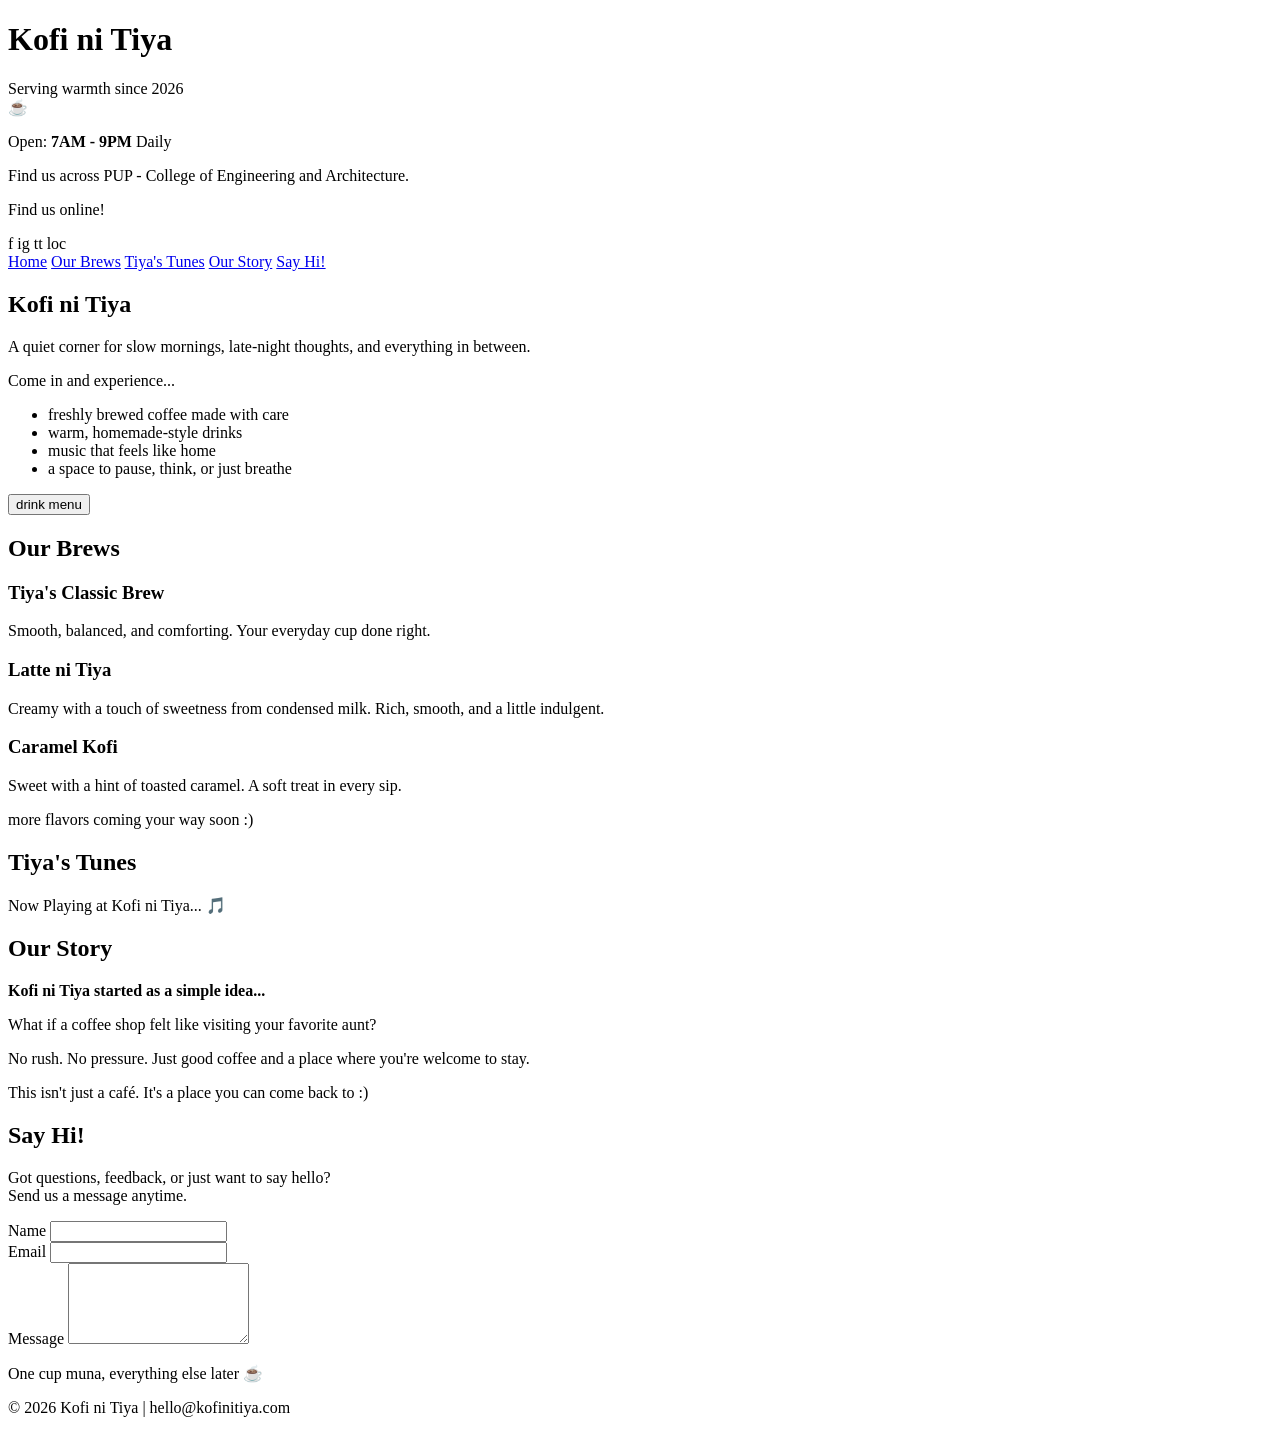
==== html-with-css/index.html @ e216ce56 "feat: add complete HTML structure for Kofi ni Tiya coffee shop" ====
<!DOCTYPE html>
<html lang="en">
<head>
    <meta charset="UTF-8">
    <meta name="viewport" content="width=device-width, initial-scale=1.0">
    <title>Kofi ni Tiya</title>
    <link rel="stylesheet" href="/html-with-css/style.css">
</head>
<body>
    <div class="container">
        <!-- Header -->
        <header>
            <div class="logo-area">
                <h1 class="brand-name">Kofi ni Tiya</h1>
                <span class="tagline">Serving warmth since 2026</span>
                <div class="coffee-icon">☕</div>
            </div>

            <div class="info-area">
                <p class="hours">Open: <strong>7AM - 9PM</strong> Daily</p>
                <p class="location">Find us across PUP - College of Engineering and Architecture.</p>
            </div>

            <div class="social-area">
                <p>Find us online!</p>
                <div class="social-icons">
                <span>f</span> <span>ig</span> <span>tt</span> <span>loc</span>
                </div>
            </div>
        </header>

        <!-- Static -->
        <aside>
            <nav>
                <a href="#home">Home</a>
                <a href="#brews">Our Brews</a>
                <a href="#tunes">Tiya's Tunes</a>
                <a href="#story">Our Story</a>
                <a href="#contact">Say Hi!</a>
            </nav>
        </aside>

        <!-- Main Content: scrollable -->
        <main>

        <!-- Section: Hero / Intro -->
        <section class="hero">
            <div class="hero-text">
                <h2 class="section-title">Kofi ni Tiya</h2>
                <p class="subtitle">A quiet corner for slow mornings, late-night thoughts, and everything in between.</p>
                <p class="intro-lead">Come in and experience...</p>
                <ul>
                    <li>freshly brewed coffee made with care</li>
                    <li>warm, homemade-style drinks</li>
                    <li>music that feels like home</li>
                    <li>a space to pause, think, or just breathe</li>
                </ul>
                <button class="btn-primary">drink menu</button>
            </div>
                <div class="hero-image">
                    <!-- latte art image placeholder  -->
                </div>
        </section>

        <div class="divider"></div>

        <!-- Section: Our Brews -->
        <section id="brews" class="brews">
            <h2 class="section-title">Our Brews</h2>
            <div class="brew-grid">

                <!-- Brew Card 1 -->
                <div class="brew-card">
                    <div class="brew-img-top"></div>
                    <div class="brew-details">
                    <h3>Tiya's Classic Brew</h3>
                    <p>Smooth, balanced, and comforting. Your everyday cup done right.</p>
                    </div>
                </div>

                <!-- Brew Card 2 -->
                <div class="brew-card">
                    <div class="brew-img-top"></div>
                    <div class="brew-details">
                    <h3>Latte ni Tiya</h3>
                    <p>Creamy with a touch of sweetness from condensed milk. Rich, smooth, and a little indulgent.</p>
                    </div>
                </div>

                <!-- Brew Card 3 -->
                <div class="brew-card">
                    <div class="brew-img-top"></div>
                    <div class="brew-details">
                    <h3>Caramel Kofi</h3>
                    <p>Sweet with a hint of toasted caramel. A soft treat in every sip.</p>
                    </div>
                </div>
            </div>
            
            <p class="more-flavors">more flavors coming your way soon :)</p>
        </section>

        <div class="divider"></div>

        <!-- Section: Tiya's Tunes -->
        <section id="tunes" class="tunes">
            <h2 class="section-title">Tiya's Tunes</h2>
            <p>Now Playing at Kofi ni Tiya... 🎵</p>
                <div class="music-placeholder">
                <!-- apple music playlist placeholder  -->
                </div>
        </section>

        <div class="divider"></div>

        <!-- Section: Our Story -->
        <section id="story" class="story">
            <h2 class="section-title">Our Story</h2>
            <div class="story-content">
                <div class="story-text">
                    <p><strong>Kofi ni Tiya started as a simple idea...</strong></p>
                    <p>What if a coffee shop felt like visiting your favorite aunt?</p>
                    <p>No rush. No pressure. Just good coffee and a place where you're welcome to stay.</p>
                    <p>This isn't just a café. It's a place you can come back to :)</p>
                </div>
                <div class="story-image">
                    <!-- Simple CSS Art for Coffee Cup -->
                    <div class="cup-art">
                    <div class="cup-body"></div>
                    <div class="cup-handle"></div>
                    <div class="cup-plate"></div>
                    <div class="cup-steam"></div>
                </div>
            </div>
        </section>

        <div class="divider"></div>

        <!-- Section: Say Hi -->
        <section id="contact" class="contact">
            <h2 class="section-title">Say Hi!</h2>
            <p class="contact-intro">Got questions, feedback, or just want to say hello?<br>Send us a message anytime.</p>
            
            <form class="contact-form">
            <div class="form-row">
                <label>Name</label>
                <input type="text">
            </div>
            <div class="form-row">
                <label>Email</label>
                <input type="email">
            </div>
            <div class="form-row">
                <label>Message</label>
                <textarea rows="5"></textarea>
            </div>
            <!-- Submit button isn't in image, but good for UX, keeping it hidden or simple -->
            </form>
        </section>

        </main>

        <!-- Footer -->
        <footer>
        <p class="tagline-footer">One cup muna, everything else later ☕</p>
        <p class="copyright">© 2026 Kofi ni Tiya | hello@kofinitiya.com</p>
        </footer>
    </div>
</body>
</html>
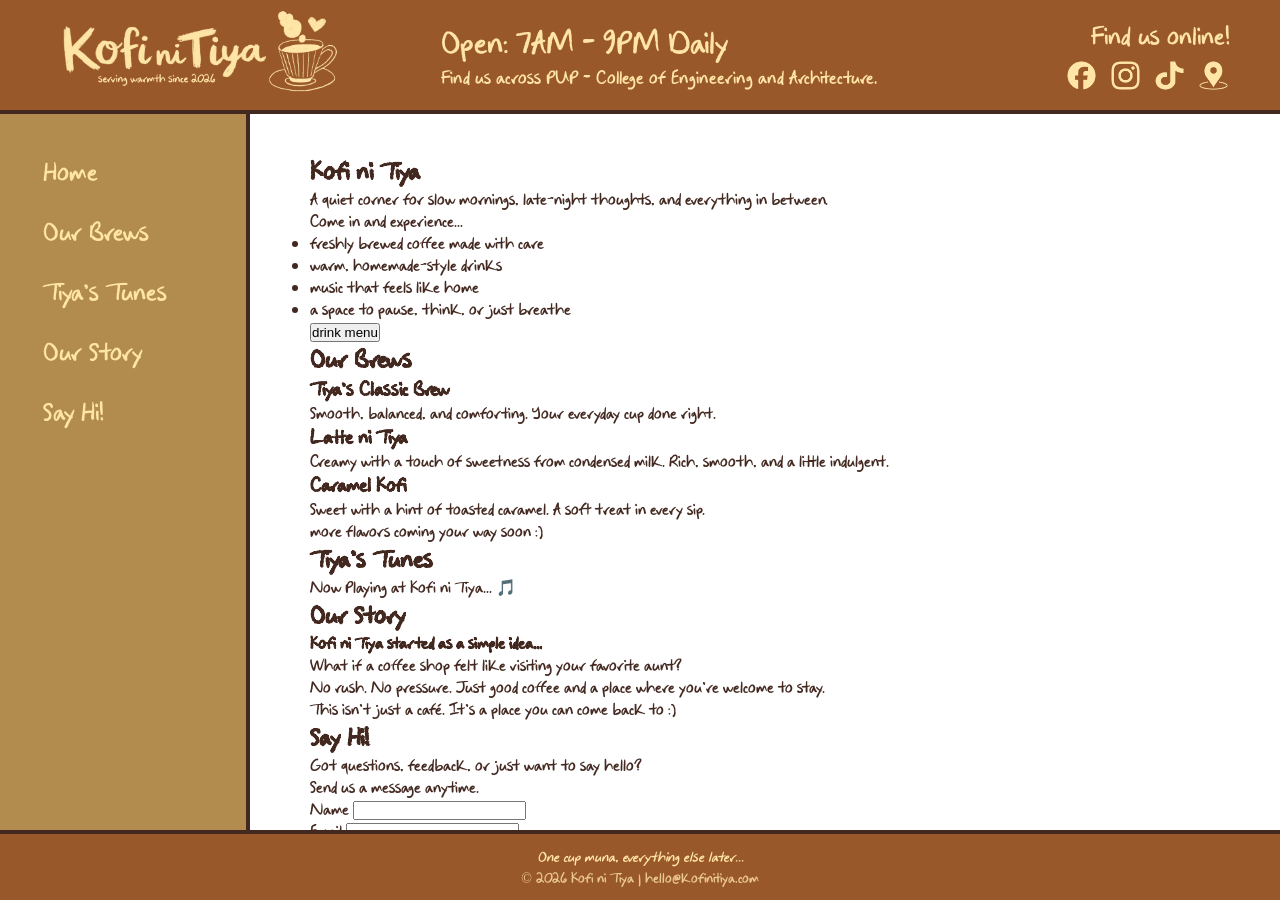
==== commit cb219f60: "feat: add style with header, footer, sidebar and other global style" ====
--- a/html-with-css/index.html
+++ b/html-with-css/index.html
@@ -11,158 +11,168 @@
         <!-- Header -->
         <header>
             <div class="logo-area">
-                <h1 class="brand-name">Kofi ni Tiya</h1>
-                <span class="tagline">Serving warmth since 2026</span>
-                <div class="coffee-icon">☕</div>
+                <img src="/html-with-css/assets/images/kofi_ni_tiya_stnd_logo.png" alt="Kofi ni Tiya Logo" class="logo">
             </div>
 
             <div class="info-area">
-                <p class="hours">Open: <strong>7AM - 9PM</strong> Daily</p>
+                <p class="hours">Open: 7AM - 9PM Daily</p>
                 <p class="location">Find us across PUP - College of Engineering and Architecture.</p>
             </div>
 
             <div class="social-area">
                 <p>Find us online!</p>
                 <div class="social-icons">
-                <span>f</span> <span>ig</span> <span>tt</span> <span>loc</span>
+                    <a href="https://facebook.com" class="social-link" title="Facebook" aria-label="Facebook" target="_blank" rel="noopener noreferrer">
+                        <img src="/html-with-css/assets/icons/facebook.png" alt="Facebook icon">
+                    </a>
+                    <a href="https://instagram.com" class="social-link" title="Instagram" aria-label="Instagram" target="_blank" rel="noopener noreferrer">
+                        <img src="/html-with-css/assets/icons/instagram.png" alt="Instagram icon">
+                    </a>
+                    <a href="https://tiktok.com" class="social-link" title="TikTok" aria-label="TikTok" target="_blank" rel="noopener noreferrer">
+                        <img src="/html-with-css/assets/icons/tiktok.png" alt="TikTok icon">
+                    </a>
+                    <a href="https://maps.google.com" class="social-link" title="Location" aria-label="Location" target="_blank" rel="noopener noreferrer">
+                        <img src="/html-with-css/assets/icons/google_maps.png" alt="Google Maps icon">
+                    </a>
                 </div>
             </div>
         </header>
 
         <!-- Static -->
-        <aside>
-            <nav>
-                <a href="#home">Home</a>
-                <a href="#brews">Our Brews</a>
-                <a href="#tunes">Tiya's Tunes</a>
-                <a href="#story">Our Story</a>
-                <a href="#contact">Say Hi!</a>
-            </nav>
-        </aside>
+        <div class="content-wrapper">
+            <aside>
+                <nav>
+                    <a href="#home">Home</a>
+                    <a href="#brews">Our Brews</a>
+                    <a href="#tunes">Tiya's Tunes</a>
+                    <a href="#story">Our Story</a>
+                    <a href="#contact">Say Hi!</a>
+                </nav>
+            </aside>
 
-        <!-- Main Content: scrollable -->
-        <main>
+            <!-- Main Content: scrollable -->
+            <main>
 
-        <!-- Section: Hero / Intro -->
-        <section class="hero">
-            <div class="hero-text">
-                <h2 class="section-title">Kofi ni Tiya</h2>
-                <p class="subtitle">A quiet corner for slow mornings, late-night thoughts, and everything in between.</p>
-                <p class="intro-lead">Come in and experience...</p>
-                <ul>
-                    <li>freshly brewed coffee made with care</li>
-                    <li>warm, homemade-style drinks</li>
-                    <li>music that feels like home</li>
-                    <li>a space to pause, think, or just breathe</li>
-                </ul>
-                <button class="btn-primary">drink menu</button>
-            </div>
-                <div class="hero-image">
-                    <!-- latte art image placeholder  -->
+            <!-- Section: Hero / Intro -->
+            <section class="hero">
+                <div class="hero-text">
+                    <h2 class="section-title">Kofi ni Tiya</h2>
+                    <p class="subtitle">A quiet corner for slow mornings, late-night thoughts, and everything in between.</p>
+                    <p class="intro-lead">Come in and experience...</p>
+                    <ul>
+                        <li>freshly brewed coffee made with care</li>
+                        <li>warm, homemade-style drinks</li>
+                        <li>music that feels like home</li>
+                        <li>a space to pause, think, or just breathe</li>
+                    </ul>
+                    <button class="btn-primary">drink menu</button>
                 </div>
-        </section>
+                    <div class="hero-image">
+                        <!-- latte art image placeholder  -->
+                    </div>
+            </section>
 
-        <div class="divider"></div>
+            <div class="divider"></div>
 
-        <!-- Section: Our Brews -->
-        <section id="brews" class="brews">
-            <h2 class="section-title">Our Brews</h2>
-            <div class="brew-grid">
+            <!-- Section: Our Brews -->
+            <section id="brews" class="brews">
+                <h2 class="section-title">Our Brews</h2>
+                <div class="brew-grid">
 
-                <!-- Brew Card 1 -->
-                <div class="brew-card">
-                    <div class="brew-img-top"></div>
-                    <div class="brew-details">
-                    <h3>Tiya's Classic Brew</h3>
-                    <p>Smooth, balanced, and comforting. Your everyday cup done right.</p>
+                    <!-- Brew Card 1 -->
+                    <div class="brew-card">
+                        <div class="brew-img-top"></div>
+                        <div class="brew-details">
+                        <h3>Tiya's Classic Brew</h3>
+                        <p>Smooth, balanced, and comforting. Your everyday cup done right.</p>
+                        </div>
+                    </div>
+
+                    <!-- Brew Card 2 -->
+                    <div class="brew-card">
+                        <div class="brew-img-top"></div>
+                        <div class="brew-details">
+                        <h3>Latte ni Tiya</h3>
+                        <p>Creamy with a touch of sweetness from condensed milk. Rich, smooth, and a little indulgent.</p>
+                        </div>
+                    </div>
+
+                    <!-- Brew Card 3 -->
+                    <div class="brew-card">
+                        <div class="brew-img-top"></div>
+                        <div class="brew-details">
+                        <h3>Caramel Kofi</h3>
+                        <p>Sweet with a hint of toasted caramel. A soft treat in every sip.</p>
+                        </div>
                     </div>
                 </div>
+                
+                <p class="more-flavors">more flavors coming your way soon :)</p>
+            </section>
 
-                <!-- Brew Card 2 -->
-                <div class="brew-card">
-                    <div class="brew-img-top"></div>
-                    <div class="brew-details">
-                    <h3>Latte ni Tiya</h3>
-                    <p>Creamy with a touch of sweetness from condensed milk. Rich, smooth, and a little indulgent.</p>
+            <div class="divider"></div>
+
+            <!-- Section: Tiya's Tunes -->
+            <section id="tunes" class="tunes">
+                <h2 class="section-title">Tiya's Tunes</h2>
+                <p>Now Playing at Kofi ni Tiya... 🎵</p>
+                    <div class="music-placeholder">
+                    <!-- apple music playlist placeholder  -->
+                    </div>
+            </section>
+
+            <div class="divider"></div>
+
+            <!-- Section: Our Story -->
+            <section id="story" class="story">
+                <h2 class="section-title">Our Story</h2>
+                <div class="story-content">
+                    <div class="story-text">
+                        <p><strong>Kofi ni Tiya started as a simple idea...</strong></p>
+                        <p>What if a coffee shop felt like visiting your favorite aunt?</p>
+                        <p>No rush. No pressure. Just good coffee and a place where you're welcome to stay.</p>
+                        <p>This isn't just a café. It's a place you can come back to :)</p>
+                    </div>
+                    <div class="story-image">
+                        <!-- Simple CSS Art for Coffee Cup -->
+                        <div class="cup-art">
+                        <div class="cup-body"></div>
+                        <div class="cup-handle"></div>
+                        <div class="cup-plate"></div>
+                        <div class="cup-steam"></div>
                     </div>
                 </div>
+            </section>
 
-                <!-- Brew Card 3 -->
-                <div class="brew-card">
-                    <div class="brew-img-top"></div>
-                    <div class="brew-details">
-                    <h3>Caramel Kofi</h3>
-                    <p>Sweet with a hint of toasted caramel. A soft treat in every sip.</p>
-                    </div>
+            <div class="divider"></div>
+
+            <!-- Section: Say Hi -->
+            <section id="contact" class="contact">
+                <h2 class="section-title">Say Hi!</h2>
+                <p class="contact-intro">Got questions, feedback, or just want to say hello?<br>Send us a message anytime.</p>
+                
+                <form class="contact-form">
+                <div class="form-row">
+                    <label>Name</label>
+                    <input type="text">
                 </div>
-            </div>
-            
-            <p class="more-flavors">more flavors coming your way soon :)</p>
-        </section>
-
-        <div class="divider"></div>
-
-        <!-- Section: Tiya's Tunes -->
-        <section id="tunes" class="tunes">
-            <h2 class="section-title">Tiya's Tunes</h2>
-            <p>Now Playing at Kofi ni Tiya... 🎵</p>
-                <div class="music-placeholder">
-                <!-- apple music playlist placeholder  -->
+                <div class="form-row">
+                    <label>Email</label>
+                    <input type="email">
                 </div>
-        </section>
-
-        <div class="divider"></div>
-
-        <!-- Section: Our Story -->
-        <section id="story" class="story">
-            <h2 class="section-title">Our Story</h2>
-            <div class="story-content">
-                <div class="story-text">
-                    <p><strong>Kofi ni Tiya started as a simple idea...</strong></p>
-                    <p>What if a coffee shop felt like visiting your favorite aunt?</p>
-                    <p>No rush. No pressure. Just good coffee and a place where you're welcome to stay.</p>
-                    <p>This isn't just a café. It's a place you can come back to :)</p>
+                <div class="form-row">
+                    <label>Message</label>
+                    <textarea rows="5"></textarea>
                 </div>
-                <div class="story-image">
-                    <!-- Simple CSS Art for Coffee Cup -->
-                    <div class="cup-art">
-                    <div class="cup-body"></div>
-                    <div class="cup-handle"></div>
-                    <div class="cup-plate"></div>
-                    <div class="cup-steam"></div>
-                </div>
-            </div>
-        </section>
-
-        <div class="divider"></div>
-
-        <!-- Section: Say Hi -->
-        <section id="contact" class="contact">
-            <h2 class="section-title">Say Hi!</h2>
-            <p class="contact-intro">Got questions, feedback, or just want to say hello?<br>Send us a message anytime.</p>
-            
-            <form class="contact-form">
-            <div class="form-row">
-                <label>Name</label>
-                <input type="text">
-            </div>
-            <div class="form-row">
-                <label>Email</label>
-                <input type="email">
-            </div>
-            <div class="form-row">
-                <label>Message</label>
-                <textarea rows="5"></textarea>
-            </div>
-            <!-- Submit button isn't in image, but good for UX, keeping it hidden or simple -->
-            </form>
-        </section>
-
-        </main>
+                <!-- Submit button isn't in image, but good for UX, keeping it hidden or simple -->
+                </form>
+            </section>
+            </main>
+        </div>
 
         <!-- Footer -->
         <footer>
-        <p class="tagline-footer">One cup muna, everything else later ☕</p>
+        <p class="tagline-footer">One cup muna, everything else later...</p>
         <p class="copyright">© 2026 Kofi ni Tiya | hello@kofinitiya.com</p>
         </footer>
     </div>
--- a/html-with-css/style.css
+++ b/html-with-css/style.css
@@ -0,0 +1,243 @@
+:root{
+    /* Font Size */
+    --fs-xs: 13px;
+    --fs-sm: 14px;
+    --fs-base: 16px;
+    --fs-base-lg: 18px; 
+    --fs-md: 20px;
+    --fs-lg: 25px;
+    --fs-xl: 31px;
+    --fs-xxl: 39px;
+    --fs-hero: 49px;
+    
+    /* Color Styles */
+    --dark-brown: #432820;
+    --dark-gray-brown: #99582a;
+    --gray-orange: #b28b4e;
+    --light-orange: #ffe6a7;
+
+    /*  
+    --light-orange: #ffe6a7; Used for accents 
+    --bg-cream: #ffefc8;     The main background color 
+    --bg-sidebar: #c69c64;   Sidebar background 
+    --bg-header: #8f5c36;   Header background
+    --bg-footer: #8f5c36;    Footer background
+    */
+    
+    /* Font Name Assigning */
+    --font-main: 'Bright Chalk', cursive;
+    --secondary-font: 'Nunito', sans-serif;
+}
+
+/* Fonts */
+@font-face {
+    font-family: 'Bright Chalk';
+    src: url(../html-with-css/assets/fonts/Bright-Chalk/Bright\ Chalk.ttf) format('truetype'),
+        url(../html-with-css/assets/fonts/Bright-Chalk/Bright\ Chalk.woff) format('woff');
+    font-style: normal;
+    font-weight: lighter;
+}
+
+@font-face {
+    font-family: 'Nunito';
+    src: url(../html-with-css/assets/fonts/Nunito/Nunito-Regular.ttf) format('truetype'),
+        url(../html-with-css/assets/fonts/Nunito/Nunito-Regular.woff) format('woff');
+    font-style: normal;
+    font-weight: normal;
+}
+
+/* Reset & Base */
+* {
+    box-sizing: border-box;
+    margin: 0;
+    padding: 0;
+}
+
+body {
+    height: 100%;
+    overflow: hidden;
+    font-family: var(--font-main);
+    color: var(--dark-brown);
+}
+
+/* === MAIN CONTAINER === */
+.container {
+    display: flex;
+    flex-direction: column;
+    height: 100vh;
+}
+
+/* === HEADER === */
+header {
+    flex: 0 0 80px;
+    display: flex;
+    background-color: var(--dark-gray-brown);
+    color: var(--dark-brown);
+    align-items: center;
+    justify-content: space-between;
+    padding: 5px 50px;
+    border-bottom: 4px solid var(--dark-brown);
+    z-index: 10;
+    gap: 20px;
+}
+
+.logo-area {
+    display: flex;
+    align-items: center;
+    gap: 15px;
+    flex: 1;
+    padding-right: 70px;
+}
+
+.logo-area img.logo {
+    height: 100px;
+    width: auto;
+}
+
+.info-area {
+    text-align: justify;
+    font-family: var(--font-main);
+    color: var(--light-orange);
+    flex: 2;
+}
+
+.info-area .hours {
+    font-size: var(--fs-xl);
+}
+
+.info-area .location {
+    font-size: var(--fs-base-lg);
+}
+
+.social-area {
+    text-align: right;
+    flex: 1;
+}
+
+.social-area > p {
+    font-size: var(--fs-lg);
+    color: var(--light-orange);
+    font-weight: 400;
+    padding-bottom: 1px;
+}
+
+.social-icons {
+    display: flex;
+    justify-content: flex-end;
+    align-items: center;
+    gap: 10px;
+    margin-top: 5px;
+}
+
+.social-link {
+    width: 34px;
+    height: 34px;
+    display: inline-flex;
+    align-items: center;
+    justify-content: center;
+    border-radius: 50%;
+    background: transparent;
+    transition: transform 0.2s ease, opacity 0.2s ease;
+}
+
+.social-link img {
+    width: 35px;
+    height: auto;
+    object-fit: contain;
+    display: block;
+}
+
+.social-link:hover {
+    transform: translateY(-2px);
+    opacity: 0.85;
+}
+
+
+/* Content Wrapper */
+.content-wrapper {
+    display: flex;
+    flex: 1 1 auto;
+    overflow: hidden; 
+}
+
+/* === SIDEBAR === */
+aside {
+    flex: 0 0 250px;
+    background-color: var(--gray-orange);
+    padding: 40px 20px;
+    border-right: 4px solid var(--dark-brown);
+    display: flex;
+    flex-direction: column;
+    z-index: 10;
+}
+
+aside nav {
+    display: flex;
+    flex-direction: column;
+    gap: 25px;
+}
+
+aside nav a {
+    text-decoration: none;
+    color: var(--light-orange);
+    font-size: var(--fs-lg);
+    padding-left: 20px;
+    transition: 0.2s;
+    border-left: 3px solid transparent;
+}
+
+aside nav a:hover, 
+aside nav a.active {
+    border-left: 3px solid var(--dark-brown);
+    padding-left: 25px;
+    color: var(--dark-brown);
+    font-weight: bold;
+}
+
+/* === MAIN CONTENT === */
+main {
+    flex: 1 1 auto; /* Grow to fill remaining horizontal space */
+    background-color: var(--bg-cream);
+    overflow-y: auto; /* ONLY this scrolls! */
+    padding: 40px 60px;
+}
+
+/* Custom Scrollbar */
+main::-webkit-scrollbar {
+    width: 12px;
+}
+main::-webkit-scrollbar-track {
+    background: var(--light-orange);
+}
+main::-webkit-scrollbar-thumb {
+    background-color: var(--gray-orange);
+    border-radius: 20px;
+    border: 3px solid var(--light-orange);
+}
+
+/* === FOOTER === */
+footer {
+    flex: 0 0 70px; /* Fixed height */
+    flex-direction: column;
+    display: flex;
+    justify-content: center;
+    align-items: center;
+    background-color: var(--dark-gray-brown);
+    color: var(--light-orange);
+    border-top: 4px solid var(--dark-brown);
+    font-size: var(--fs-sm);
+    z-index: 10;
+}
+
+footer .copyright {
+    opacity: 0.8;
+    font-size: var(--fs-sm);
+    margin-top: 2px;
+}
+
+footer .tagline-footer{
+    font-family: var(--font-main);
+    font-style: italic;
+}
+
+
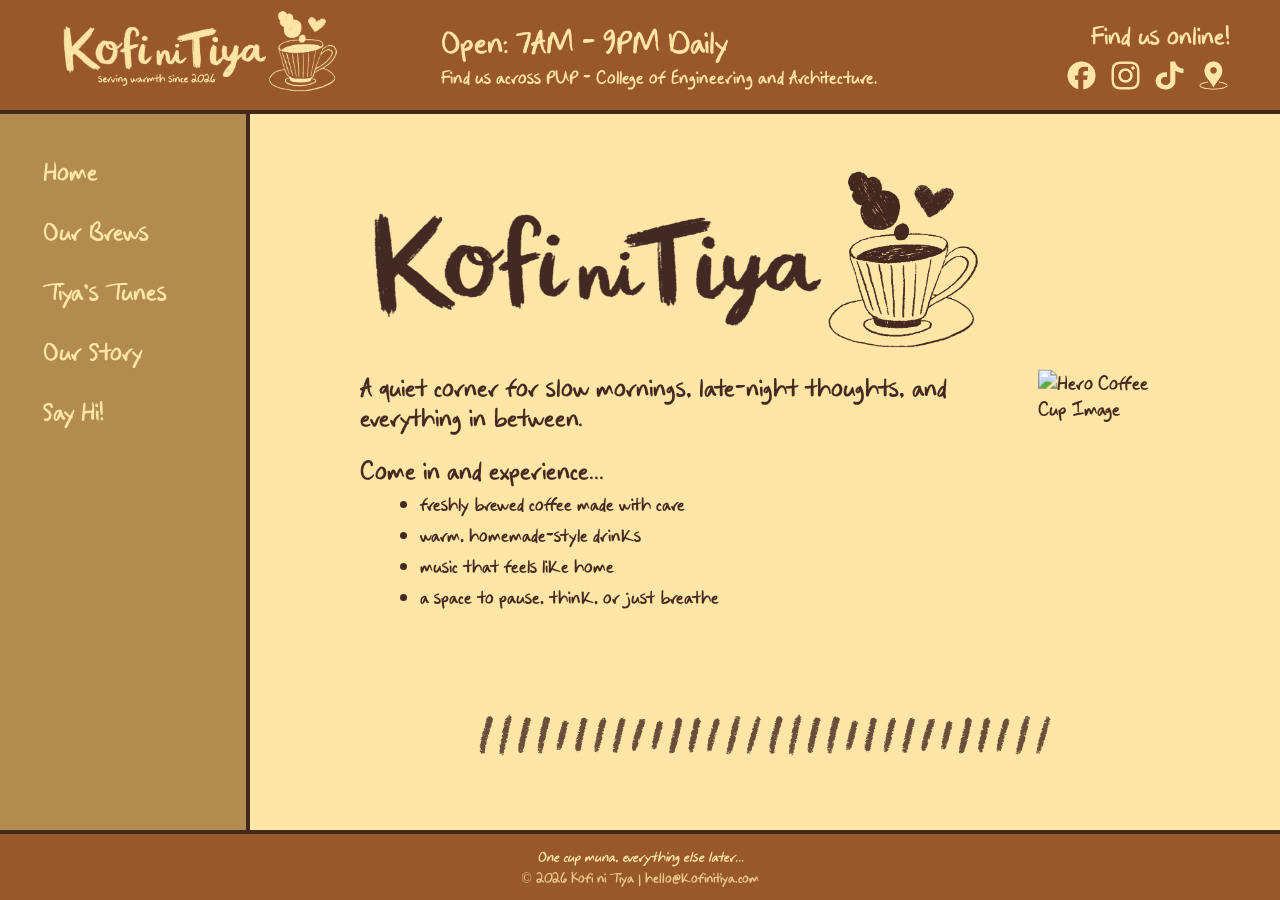
==== commit d73784b3: "feat: add images and update HTML structure for Kofi ni Tiya coffee shop" ====
--- a/html-with-css/index.html
+++ b/html-with-css/index.html
@@ -53,120 +53,167 @@
             <!-- Main Content: scrollable -->
             <main>
 
-            <!-- Section: Hero / Intro -->
-            <section class="hero">
-                <div class="hero-text">
-                    <h2 class="section-title">Kofi ni Tiya</h2>
-                    <p class="subtitle">A quiet corner for slow mornings, late-night thoughts, and everything in between.</p>
-                    <p class="intro-lead">Come in and experience...</p>
-                    <ul>
-                        <li>freshly brewed coffee made with care</li>
-                        <li>warm, homemade-style drinks</li>
-                        <li>music that feels like home</li>
-                        <li>a space to pause, think, or just breathe</li>
-                    </ul>
-                    <button class="btn-primary">drink menu</button>
-                </div>
-                    <div class="hero-image">
-                        <!-- latte art image placeholder  -->
-                    </div>
-            </section>
-
-            <div class="divider"></div>
-
-            <!-- Section: Our Brews -->
-            <section id="brews" class="brews">
-                <h2 class="section-title">Our Brews</h2>
-                <div class="brew-grid">
-
-                    <!-- Brew Card 1 -->
-                    <div class="brew-card">
-                        <div class="brew-img-top"></div>
-                        <div class="brew-details">
-                        <h3>Tiya's Classic Brew</h3>
-                        <p>Smooth, balanced, and comforting. Your everyday cup done right.</p>
-                        </div>
-                    </div>
-
-                    <!-- Brew Card 2 -->
-                    <div class="brew-card">
-                        <div class="brew-img-top"></div>
-                        <div class="brew-details">
-                        <h3>Latte ni Tiya</h3>
-                        <p>Creamy with a touch of sweetness from condensed milk. Rich, smooth, and a little indulgent.</p>
-                        </div>
-                    </div>
-
-                    <!-- Brew Card 3 -->
-                    <div class="brew-card">
-                        <div class="brew-img-top"></div>
-                        <div class="brew-details">
-                        <h3>Caramel Kofi</h3>
-                        <p>Sweet with a hint of toasted caramel. A soft treat in every sip.</p>
-                        </div>
-                    </div>
-                </div>
-                
-                <p class="more-flavors">more flavors coming your way soon :)</p>
-            </section>
-
-            <div class="divider"></div>
-
-            <!-- Section: Tiya's Tunes -->
-            <section id="tunes" class="tunes">
-                <h2 class="section-title">Tiya's Tunes</h2>
-                <p>Now Playing at Kofi ni Tiya... 🎵</p>
-                    <div class="music-placeholder">
-                    <!-- apple music playlist placeholder  -->
-                    </div>
-            </section>
-
-            <div class="divider"></div>
-
-            <!-- Section: Our Story -->
-            <section id="story" class="story">
-                <h2 class="section-title">Our Story</h2>
-                <div class="story-content">
-                    <div class="story-text">
-                        <p><strong>Kofi ni Tiya started as a simple idea...</strong></p>
-                        <p>What if a coffee shop felt like visiting your favorite aunt?</p>
-                        <p>No rush. No pressure. Just good coffee and a place where you're welcome to stay.</p>
-                        <p>This isn't just a café. It's a place you can come back to :)</p>
-                    </div>
-                    <div class="story-image">
-                        <!-- Simple CSS Art for Coffee Cup -->
-                        <div class="cup-art">
-                        <div class="cup-body"></div>
-                        <div class="cup-handle"></div>
-                        <div class="cup-plate"></div>
-                        <div class="cup-steam"></div>
-                    </div>
-                </div>
-            </section>
-
-            <div class="divider"></div>
-
-            <!-- Section: Say Hi -->
-            <section id="contact" class="contact">
-                <h2 class="section-title">Say Hi!</h2>
-                <p class="contact-intro">Got questions, feedback, or just want to say hello?<br>Send us a message anytime.</p>
-                
-                <form class="contact-form">
-                <div class="form-row">
-                    <label>Name</label>
-                    <input type="text">
-                </div>
-                <div class="form-row">
-                    <label>Email</label>
-                    <input type="email">
-                </div>
-                <div class="form-row">
-                    <label>Message</label>
-                    <textarea rows="5"></textarea>
-                </div>
-                <!-- Submit button isn't in image, but good for UX, keeping it hidden or simple -->
-                </form>
-            </section>
+                <!-- Section: Hero / Intro -->
+                <section class="hero" id="home">
+                    <div class="hero-text">
+                        <img src="/html-with-css/assets/images/kofi_ni_tiya_stnd_logo_v2.png" alt="Kofi ni Tiya Logo" class="hero-logo">
+                        <p class="subtitle">A quiet corner for slow mornings, late-night thoughts, and everything in between.</p>
+                        <p class="intro-lead">Come in and experience...</p>
+                        <ul>
+                            <li>freshly brewed coffee made with care</li>
+                            <li>warm, homemade-style drinks</li>
+                            <li>music that feels like home</li>
+                            <li>a space to pause, think, or just breathe</li>
+                        </ul>
+                    </div>
+                        <div class="hero-image">
+                            <img src="/html-with-css/assets/images/home_coffee.png" alt="Hero Coffee Cup Image">
+                        </div>
+                </section>
+
+                <div class="divider">
+                    <img src="/html-with-css/assets/images/divider.png" alt="divider">
+                </div>
+
+                <!-- Section: Our Brews -->
+                <section id="brews" class="brews">
+                    <h2 class="section-title">Our Brews</h2>
+                    <div class="brew-grid">
+
+                        <!-- Brew Card 1 -->
+                        <div class="brew-card">
+                            <div class="brew-image-container">
+                                <img src="assets/images/classic_brew.png" alt="Tiya's Classic Brew">
+                            </div>
+                            <div class="brew-details">
+                                <h3>Tiya's Classic Brew</h3>
+                                <p>Smooth, balanced, and comforting. Your everyday cup done right.</p>
+                            </div>
+                        </div>
+
+                        <!-- Brew Card 2 -->
+                        <div class="brew-card">
+                            <div class="brew-image-container">
+                                <img src="assets/images/latte_ni_tiya.png" alt="Latte ni Tiya">
+                            </div>
+                            <div class="brew-details">
+                                <h3>Latte ni Tiya</h3>
+                                <p>Creamy with a touch of sweetness from condensed milk. Rich, smooth, and a little indulgent.</p>
+                            </div>
+                        </div>
+
+                        <!-- Brew Card 3 -->
+                        <div class="brew-card">
+                            <div class="brew-image-container">
+                                <img src="assets/images/caramel_kofi.png" alt="karamel Kofi">
+                            </div>
+                            <div class="brew-details">
+                                <h3>Karamel Kofi</h3>
+                                <p>Sweet with a hint of toasted caramel. A soft treat in every sip.</p>
+                            </div>
+                        </div>
+                    </div>
+                    
+                    <p class="more-flavors">more flavors coming your way soon :)</p>
+                </section>
+
+                <div class="divider">
+                    <img src="/html-with-css/assets/images/divider.png" alt="divider">
+                </div>
+
+                <!-- Section: Tiya's Tunes -->
+                <section id="tunes" class="tunes">
+                    <h2 class="section-title">Tiya's Tunes</h2>
+                    <p>Now Playing at Kofi ni Tiya... ᯓ‎𝄞 ˎˊ˗</p>
+                    <div class="video-container">
+                        <iframe 
+                            src="https://www.youtube.com/embed/MYPVQccHhAQ?si=VvhI_mGbqtoq01iA&autoplay=0&rel=0" 
+                            title="Tiya's Tunes Playlist" 
+                            frameborder="0" 
+                            allow="accelerometer; autoplay; clipboard-write; encrypted-media; gyroscope; picture-in-picture; web-share" 
+                            allowfullscreen>
+                        </iframe>
+                    </div>
+                </section>
+
+                <div class="divider">
+                    <img src="/html-with-css/assets/images/divider.png" alt="divider">
+                </div>
+
+                <!-- Section: Our Story -->
+                <section id="story" class="story">
+                    <h2 class="section-title">Our Story</h2>
+                    <div class="story-content">
+                        <div class="story-text">
+                            <p class="title"><strong>Kofi ni Tiya started as a simple idea...</strong></p>
+                            <p class="subtitle">What if a coffee shop felt like visiting your favorite aunt?</p>
+                            <p>No rush. No pressure. Just good coffee and a place where you're welcome to stay.</p>
+                            <p>This isn't just a café. It's a place you can come back to :)</p>
+                        </div>
+                            <div class="story-image">
+                                <img src="/html-with-css/assets/images/kofi_icon.png" alt="Kofi">
+                        </div>
+                    </div>
+                </section>
+
+                <div class="divider">
+                    <img src="/html-with-css/assets/images/divider.png" alt="divider">
+                </div>
+
+                <!-- Section: Say Hi -->
+                <section id="contact" class="contact">
+                    <h2 class="section-title">Say Hi!</h2>
+                    <p class="contact-intro">
+                        Got questions, feedback, or just want to say hello?<br>
+                        Send us a message anytime. ☕︎ྀི
+                    </p>
+                    
+                    <form class="contact-form" action="#" method="POST">
+                        
+                        <div class="form-row">
+                            <label for="name">Name</label>
+                            <input 
+                                type="text" 
+                                id="name" 
+                                name="name" 
+                                placeholder="Your name" 
+                                required
+                                autocomplete="name"
+                            >
+                        </div>
+                        
+                        <div class="form-row">
+                            <label for="email">Email</label>
+                            <input 
+                                type="email" 
+                                id="email" 
+                                name="email" 
+                                placeholder="your@email.com" 
+                                required
+                                autocomplete="email"
+                            >
+                        </div>
+                        
+                        <div class="form-row">
+                            <label for="message">Message</label>
+                            <textarea 
+                                id="message" 
+                                name="message" 
+                                placeholder="Say something nice... or ask us about our secret blend ✨" 
+                                required
+                                rows="5"
+                            ></textarea>
+                        </div>
+                        
+                        <button type="submit" class="form-submit">
+                            Send Message ☕︎ྀི˙✧˖°
+                        </button>
+                        
+                        <!-- Optional: Message status container -->
+                        <div class="form-message" id="formMessage"></div>
+                        
+                    </form>
+                </section>
             </main>
         </div>
 
--- a/html-with-css/style.css
+++ b/html-with-css/style.css
@@ -40,8 +40,8 @@
 
 @font-face {
     font-family: 'Nunito';
-    src: url(../html-with-css/assets/fonts/Nunito/Nunito-Regular.ttf) format('truetype'),
-        url(../html-with-css/assets/fonts/Nunito/Nunito-Regular.woff) format('woff');
+    src: url(../html-with-css/assets/fonts/Nunito-Regular/Nunito\ Regular.ttf) format('truetype'),
+        url(../html-with-css/assets/fonts/Nunito-Regular/Nunito\ Regular.woff) format('woff');
     font-style: normal;
     font-weight: normal;
 }
@@ -59,6 +59,20 @@
     font-family: var(--font-main);
     color: var(--dark-brown);
 }
+
+.divider {
+    display: flex;
+    justify-content: center; 
+    align-items: center;
+}
+
+.divider img {
+    width: 600px;     
+    max-width: 100%;  
+    height: auto;
+    opacity: 0.8;     
+}
+
 
 /* === MAIN CONTAINER === */
 .container {
@@ -241,3 +255,283 @@
 }
 
 
+/* === SECTIONS & COMMON STYLES === */
+main {
+    display: flex;
+    flex-direction: column;
+    background-color: var(--light-orange);
+    padding: 0 90px;
+}
+.section-title {
+    font-family: var(--font-main);
+    font-size: var(--fs-hero);
+    margin: 40px 0 20px 0;
+    text-align: center;
+    color: var(--dark-brown);
+}
+
+.divider {
+    text-align: center;
+    font-size: var(--fs-lg);
+    letter-spacing: 5px;
+    color: var(--dark-brown);
+}
+
+/* --- HERO SECTION --- */
+.hero {
+    display: flex;
+    align-items: center;
+    gap: 40px;
+    margin: 0 0 20px 0;
+    padding: 20px 20px;    
+}
+
+.hero-text img {
+    width: 650px;
+    height: auto;
+    padding: 30px 20px 10px 0;
+}
+
+.hero-image img {
+    width: 420px;
+    height: auto;
+    padding: 30px 20px 10px 0;
+    transform: scale(1.2);  
+    transform-origin: center;
+}
+
+.hero-text {
+    flex: 1;
+}
+
+.hero-text .subtitle {
+    font-size: var(--fs-lg);
+    margin-bottom: 20px;
+    line-height: 1.2;
+}
+
+.hero-text .intro-lead {
+    font-size: var(--fs-lg);
+    margin-bottom: 3px;
+    line-height: 1.4;
+}
+
+.hero-text ul {
+    margin: 0 0 25px 60px;
+    font-family: var(--font-main);
+    font-size: var(--fs-base-lg);
+}
+
+.hero-text li {
+    margin-bottom: 5px;
+}
+
+
+/* --- BREWS SECTION --- */
+.brews {
+    text-align: center;
+}
+
+.brew-grid {
+    display: flex;
+    justify-content: center;
+    gap: 50px;
+    flex-wrap: wrap;
+}
+
+.brew-card {
+    background-color: var(--dark-gray-brown);
+    color: var(--dark-brown);
+    width: 270px;;
+    border-radius: 15px;
+    padding: 10px;
+    text-align: center;
+    border: 3px solid var(--gray-orange);
+    overflow: hidden;
+}
+
+.brew-image-container {
+    width: 200px;
+    height: 200px;
+    margin: 10px auto 15px auto;
+    border-radius: 50%;
+    border: 4px solid var(--gray-orange);
+    overflow: hidden;
+    background-color: var(--light-orange);
+}
+
+.brew-image-container img {
+    width: 100%;
+    height: 100%;
+    object-fit: cover; /* Ensures image fills circle without distortion */
+    object-position: center;
+}
+
+.brew-details h3 {
+    font-size: calc(var(--fs-lg) + 2px);
+    font-weight: 500;
+    color: var(--light-orange);
+    margin-bottom: 5px;
+}
+
+.brew-details p {
+    font-family: var(--secondary-font);
+    font-size: var(--fs-xs);
+    color: var(--light-orange);
+    line-height: 1.2;
+    margin-bottom: 10px;
+}
+
+.more-flavors {
+    margin: 60px 80px;
+    font-size: var(--fs-lg) ;
+    font-style: italic;
+}
+
+/* --- TUNES SECTION --- */
+.tunes {
+    text-align: center;
+    padding: 0 0 80px 0
+}
+
+.tunes p {
+    margin: -10px 0 0 0;
+    font-size: var(--fs-base-lg);
+}
+
+.video-container {
+    position: relative;
+    width: 100%;
+    max-width: 600px; /* Adjust max width as needed */
+    margin: 10px auto;
+    border-radius: 15px;
+    overflow: hidden;
+    border: 4px solid var(--gray-orange);
+    background-color: var(--light-orange);
+}
+
+.video-container iframe {
+    width: 100%;
+    aspect-ratio: 16 / 9;
+    display: block;
+}
+
+/* --- STORY SECTION --- */
+.story-content {
+    display: flex;
+    align-items: center;
+    justify-content: center;
+    gap: 20px;
+    margin: 0 auto;         
+    width: fit-content;  
+    padding-bottom: 100px;  
+}
+
+.story-text {
+    flex: 1;
+    font-size: var(--fs-base-lg);
+    line-height: 1.6;
+}
+
+.story-text .title {
+    font-size: calc(var(--fs-hero) - 10px);
+}
+
+.story-text .subtitle {
+    font-size: calc(var(--fs-xxl) - 10px);
+}
+
+.story-image img {
+    width: 320px;
+    height: auto;
+    padding: 30px 20px 10px 0;
+    transform: scale(1.2);  
+    transform-origin: center;
+}
+
+
+/* --- CONTACT SECTION --- */
+.contact {
+    text-align: center;
+    margin-bottom: 50px;
+    padding: 20px;
+}
+
+.contact-intro {
+    margin-bottom: 30px;
+    font-size: var(--fs-lg);
+    font-family: var(--font-main);
+    color: var(--dark-brown);
+    line-height: 1.4;
+}
+
+.contact-form {
+    background-color: var(--dark-gray-brown);
+    padding: 30px 40px;
+    border-radius: 20px;
+    max-width: 600px;
+    margin: 0 auto;
+    text-align: left;
+    border: 4px solid var(--dark-brown);
+}
+
+.form-row {
+    margin-bottom: 20px;
+}
+
+.form-row label {
+    display: block;
+    color: var(--light-orange);
+    font-family: var(--secondary-font);
+    font-size: var(--fs-sm);
+    font-weight: 600;
+    margin-bottom: 8px;
+    letter-spacing: 0.5px;
+    text-transform: uppercase;
+}
+
+.form-row input, 
+.form-row textarea {
+    width: 100%;
+    padding: 12px 15px;
+    border: 3px solid var(--dark-brown);
+    border-radius: 10px;
+    background-color: var(--light-orange);
+    font-family: var(--secondary-font);
+    font-size: var(--fs-base);
+    color: var(--dark-brown);
+    transition: all 0.3s ease;
+}
+
+.form-row input::placeholder,
+.form-row textarea::placeholder {
+    color: var(--dark-brown);
+    opacity: 0.6;
+    font-family: var(--secondary-font);
+}
+
+
+/* Submit Button */
+.form-submit {
+    display: block;
+    width: 100%;
+    padding: 14px 20px;
+    margin-top: 10px;
+    background-color: var(--dark-brown);
+    color: var(--light-orange);
+    border: 3px solid var(--dark-brown);
+    border-radius: 50px;
+    font-family: var(--font-main);
+    font-size: var(--fs-md);
+    font-weight: bold;
+    cursor: pointer;
+    transition: all 0.3s ease;
+    text-transform: uppercase;
+    letter-spacing: 1px;
+}
+
+.form-submit:hover {
+    background-color: var(--light-orange);
+    color: var(--dark-brown);
+    transform: translateY(-3px);
+}
